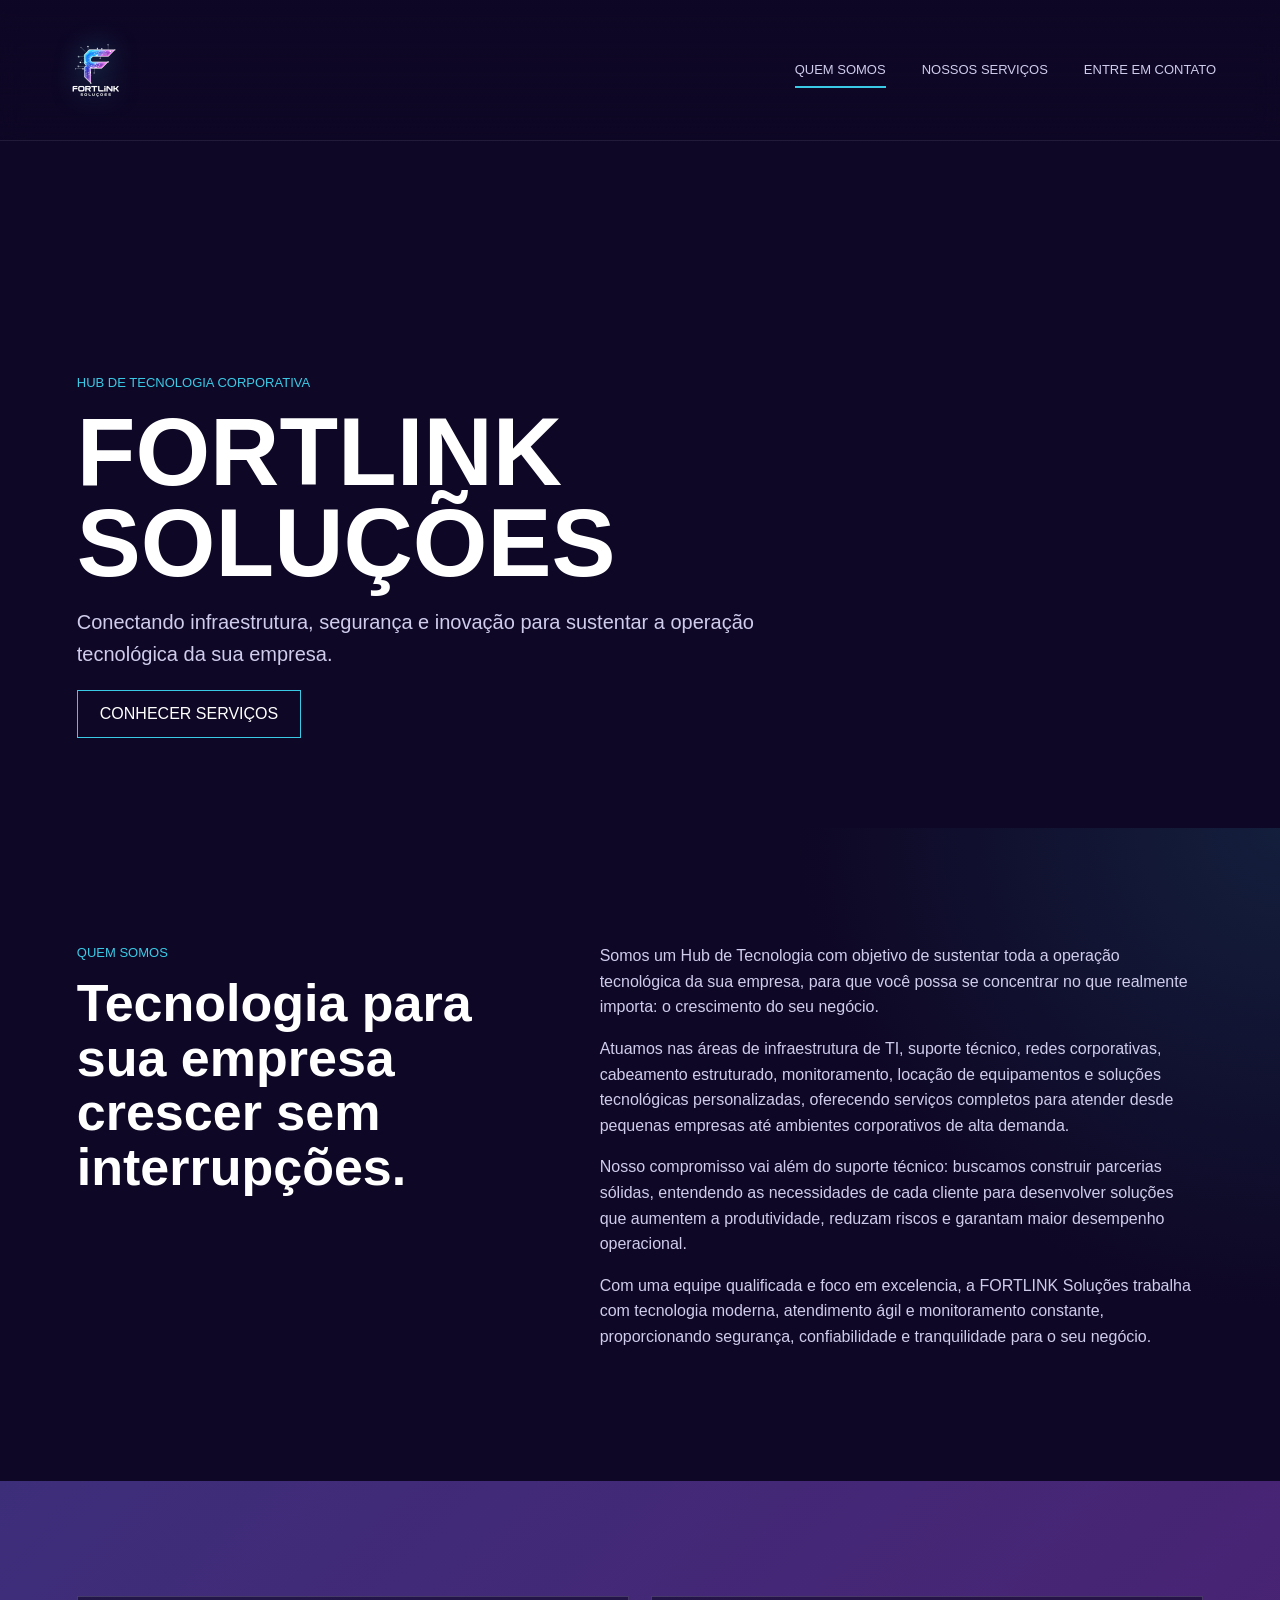
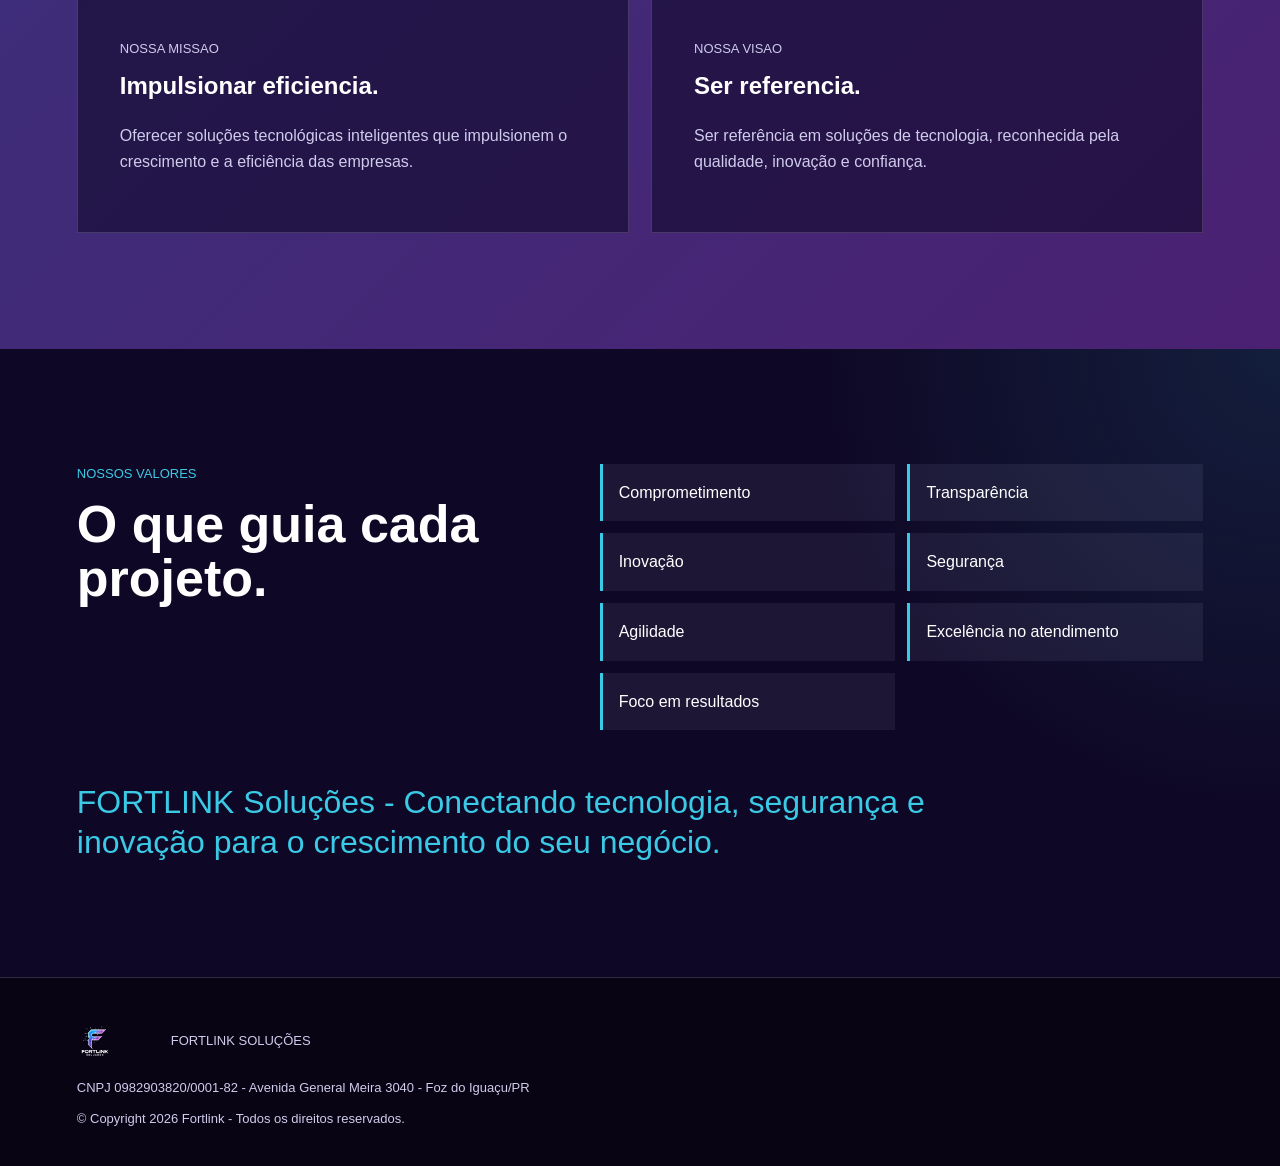
==== index.html @ 0dafc365 "Initial commit of FortLink project" ====
<!doctype html>
<html lang="pt-BR">
  <head>
    <meta charset="UTF-8" />
    <meta name="viewport" content="width=device-width, initial-scale=1.0" />
    <title>FortLink Soluções | Quem Somos</title>
    <link rel="preconnect" href="https://fonts.cdnfonts.com" />
    <link href="https://fonts.cdnfonts.com/css/eurostile" rel="stylesheet" />
    <link rel="stylesheet" href="styles.css" />
  </head>
  <body>
    <header class="site-header">
      <a class="brand" href="index.html" aria-label="FortLink Soluções">
        <img class="logo-image" src="assets/logo-fortlink.png" alt="FortLink Soluções" />
      </a>
      <button class="nav-toggle" type="button" aria-label="Abrir menu" aria-expanded="false">
        <span></span>
        <span></span>
        <span></span>
      </button>
      <nav class="main-nav" aria-label="Navegação principal">
        <a href="index.html" class="active">Quem somos</a>
        <a href="servicos.html">Nossos serviços</a>
        <a href="contato.html">Entre em contato</a>
      </nav>
    </header>

    <main>
      <section class="hero hero-about">
        <div class="hero-content">
            <p class="eyebrow">Hub de tecnologia corporativa</p>
          <h1>FortLink Soluções</h1>
          <p>
            Conectando infraestrutura, segurança e inovação para sustentar a
            operação tecnológica da sua empresa.
          </p>
          <a class="primary-link" href="servicos.html">Conhecer serviços</a>
        </div>
      </section>

      <section class="content-band">
        <div class="split-layout">
          <div>
            <p class="section-kicker">Quem somos</p>
            <h2>Tecnologia para sua empresa crescer sem interrupções.</h2>
          </div>
          <div class="copy-stack">
            <p>
              Somos um Hub de Tecnologia com objetivo de sustentar toda a
              operação tecnológica da sua empresa, para que você possa se
              concentrar no que realmente importa: o crescimento do seu negócio.
            </p>
            <p>
              Atuamos nas áreas de infraestrutura de TI, suporte técnico, redes
              corporativas, cabeamento estruturado, monitoramento, locação de
              equipamentos e soluções tecnológicas personalizadas, oferecendo
              serviços completos para atender desde pequenas empresas até
              ambientes corporativos de alta demanda.
            </p>
            <p>
              Nosso compromisso vai além do suporte técnico: buscamos construir
              parcerias sólidas, entendendo as necessidades de cada cliente para
              desenvolver soluções que aumentem a produtividade, reduzam riscos
              e garantam maior desempenho operacional.
            </p>
            <p>
              Com uma equipe qualificada e foco em excelencia, a FORTLINK
              Soluções trabalha com tecnologia moderna, atendimento ágil e
              monitoramento constante, proporcionando segurança, confiabilidade
              e tranquilidade para o seu negócio.
            </p>
          </div>
        </div>
      </section>

      <section class="content-band alt">
        <div class="mission-grid">
          <article>
            <p class="section-kicker">Nossa missao</p>
            <h3>Impulsionar eficiencia.</h3>
            <p>
              Oferecer soluções tecnológicas inteligentes que impulsionem o
              crescimento e a eficiência das empresas.
            </p>
          </article>
          <article>
            <p class="section-kicker">Nossa visao</p>
            <h3>Ser referencia.</h3>
            <p>
              Ser referência em soluções de tecnologia, reconhecida pela
              qualidade, inovação e confiança.
            </p>
          </article>
        </div>
      </section>

      <section class="content-band">
        <div class="values-wrap">
          <div>
            <p class="section-kicker">Nossos valores</p>
            <h2>O que guia cada projeto.</h2>
          </div>
          <ul class="values-list" aria-label="Valores FortLink">
            <li>Comprometimento</li>
            <li>Transparência</li>
            <li>Inovação</li>
            <li>Segurança</li>
            <li>Agilidade</li>
            <li>Excelência no atendimento</li>
            <li>Foco em resultados</li>
          </ul>
        </div>
        <p class="closing-line">
          FORTLINK Soluções - Conectando tecnologia, segurança e inovação para
          o crescimento do seu negócio.
        </p>
      </section>
    </main>

    <footer class="site-footer">
      <div class="footer-brand">
        <img class="footer-logo" src="assets/logo-fortlink.png" alt="FortLink Soluções" />
        <span>FortLink soluções</span>
      </div>
      <p>
        CNPJ 0982903820/0001-82 - Avenida General Meira 3040 - Foz do
        Iguaçu/PR
      </p>
      <p>© Copyright 2026 Fortlink - Todos os direitos reservados.</p>
    </footer>

    <script src="script.js"></script>
  </body>
</html>
---- styles.css ----
:root {
  --night: #0e0725;
  --blue: #465eba;
  --magenta: #a32fb8;
  --violet: #3a1e65;
  --cyan: #3bcae6;
  --mist: #cfccec;
  --white: #ffffff;
  --panel: rgba(14, 7, 37, 0.72);
  --line: rgba(207, 204, 236, 0.2);
}

* {
  box-sizing: border-box;
}

html {
  scroll-behavior: smooth;
}

body {
  margin: 0;
  min-height: 100vh;
  background: var(--night);
  color: var(--white);
  font-family: "Eurostile", "EuroStyle", Arial, sans-serif;
  line-height: 1.6;
}

a {
  color: inherit;
  text-decoration: none;
}

.site-header {
  position: fixed;
  z-index: 20;
  top: 0;
  left: 0;
  right: 0;
  display: flex;
  align-items: center;
  justify-content: space-between;
  min-height: 120px;
  padding: 22px clamp(20px, 5vw, 72px);
  background: linear-gradient(180deg, rgba(14, 7, 37, 0.92), rgba(14, 7, 37, 0.25));
  border-bottom: 1px solid rgba(207, 204, 236, 0.1);
  backdrop-filter: blur(12px);
}

.brand,
.footer-brand {
  display: inline-flex;
  align-items: center;
  gap: 12px;
  text-transform: uppercase;
  letter-spacing: 0;
}

.logo-image {
  display: block;
  width: clamp(240px, 24vw, 340px);
  height: 96px;
  object-fit: contain;
  object-position: left center;
  filter: drop-shadow(0 0 14px rgba(59, 202, 230, 0.35));
}

/* New prominent logo in hero (removed from navbar) */
.hero-logo {
  display: none;
}
.hero-logo img {
  width: clamp(120px, 18vw, 300px);
  height: auto;
  object-fit: contain;
  filter: drop-shadow(0 6px 24px rgba(0,0,0,0.5));
}

/* Hide any leftover navbar logo image to avoid duplicates */
.site-header .logo-image {
  display: block;
}

.footer-logo {
  display: block;
  width: 82px;
  height: 54px;
  object-fit: contain;
  object-position: left center;
}

.main-nav {
  display: flex;
  align-items: center;
  gap: clamp(16px, 3vw, 36px);
  text-transform: uppercase;
  font-size: 13px;
}

.main-nav a {
  position: relative;
  color: var(--mist);
}

.main-nav a::after {
  position: absolute;
  left: 0;
  bottom: -8px;
  width: 100%;
  height: 2px;
  content: "";
  transform: scaleX(0);
  transform-origin: left;
  background: var(--cyan);
  transition: transform 180ms ease;
}

.main-nav a:hover::after,
.main-nav a.active::after {
  transform: scaleX(1);
}

.nav-toggle {
  display: none;
  width: 44px;
  height: 44px;
  border: 1px solid var(--line);
  background: rgba(14, 7, 37, 0.4);
  color: var(--white);
}

.nav-toggle span {
  display: block;
  width: 20px;
  height: 2px;
  margin: 5px auto;
  background: var(--white);
}

.hero {
  position: relative;
  display: flex;
  min-height: 92vh;
  align-items: flex-end;
  padding: 120px clamp(20px, 6vw, 88px) 90px;
  overflow: hidden;
  background-position: center;
  background-size: cover;
}

.hero::before {
  position: absolute;
  inset: 0;
  content: "";
  background:
    linear-gradient(90deg, rgba(14, 7, 37, 0.9), rgba(14, 7, 37, 0.35)),
    linear-gradient(0deg, var(--night), rgba(14, 7, 37, 0) 45%);
}

.hero-about {
  background-image: url("https://images.unsplash.com/photo-1558494949-ef010cbdcc31?auto=format&fit=crop&w=1800&q=85");
}

.hero-services {
  background-image: url("https://images.unsplash.com/photo-1518709268805-4e9042af2176?auto=format&fit=crop&w=1800&q=85");
}

.hero-contact {
  background-image: url("https://images.unsplash.com/photo-1556761175-b413da4baf72?auto=format&fit=crop&w=1800&q=85");
}

.hero-content {
  position: relative;
  z-index: 1;
  max-width: 760px;
}

.eyebrow,
.section-kicker {
  margin: 0 0 12px;
  color: var(--cyan);
  text-transform: uppercase;
  font-size: 13px;
}

h1,
h2,
h3,
p {
  margin-top: 0;
}

h1 {
  margin-bottom: 18px;
  font-size: clamp(46px, 9vw, 96px);
  line-height: 0.95;
  text-transform: uppercase;
}

h2 {
  margin-bottom: 0;
  font-size: clamp(28px, 5vw, 52px);
  line-height: 1.05;
}

h3 {
  font-size: 24px;
  line-height: 1.15;
}

.hero p:not(.eyebrow) {
  max-width: 680px;
  color: var(--mist);
  font-size: clamp(16px, 2vw, 20px);
}

.primary-link,
.primary-button,
.whatsapp-button {
  display: inline-flex;
  min-height: 48px;
  align-items: center;
  justify-content: center;
  padding: 0 22px;
  border: 1px solid var(--cyan);
  background: transparent;
  color: var(--white);
  font: inherit;
  text-transform: uppercase;
  cursor: pointer;
  transition: background 180ms ease, color 180ms ease, transform 180ms ease;
}

.primary-link:hover,
.primary-button:hover,
.whatsapp-button:hover {
  transform: translateY(-2px);
  background: var(--cyan);
  color: var(--night);
}

.content-band {
  padding: clamp(64px, 9vw, 120px) clamp(20px, 6vw, 88px);
  background:
    radial-gradient(circle at top right, rgba(59, 202, 230, 0.12), transparent 34%),
    var(--night);
}

.content-band.alt {
  background:
    linear-gradient(135deg, rgba(70, 94, 186, 0.25), rgba(163, 47, 184, 0.16)),
    var(--violet);
}

.split-layout,
.values-wrap,
.contact-section {
  display: grid;
  grid-template-columns: minmax(260px, 0.85fr) minmax(300px, 1.15fr);
  gap: clamp(32px, 6vw, 84px);
  align-items: start;
}

.copy-stack p,
.mission-grid p,
.why-grid p,
.contact-aside p,
.service-detail {
  color: var(--mist);
}

.mission-grid,
.why-grid {
  display: grid;
  grid-template-columns: repeat(2, minmax(0, 1fr));
  gap: 22px;
}

.mission-grid article,
.why-grid article,
.service-card,
.contact-form,
.contact-aside {
  border: 1px solid var(--line);
  background: rgba(14, 7, 37, 0.56);
}

.mission-grid article,
.why-grid article {
  padding: clamp(24px, 4vw, 42px);
}

.values-list {
  display: grid;
  grid-template-columns: repeat(2, minmax(0, 1fr));
  gap: 12px;
  margin: 0;
  padding: 0;
  list-style: none;
}

.values-list li {
  padding: 16px;
  border-left: 3px solid var(--cyan);
  background: rgba(207, 204, 236, 0.08);
}

.closing-line {
  max-width: 920px;
  margin: 52px 0 0;
  color: var(--cyan);
  font-size: clamp(20px, 3vw, 32px);
  line-height: 1.25;
}

.section-heading {
  max-width: 780px;
  margin-bottom: 36px;
}

.services-grid {
  display: grid;
  grid-template-columns: repeat(3, minmax(0, 1fr));
  gap: 16px;
}

.service-card {
  min-height: 116px;
}

.service-trigger {
  display: flex;
  width: 100%;
  min-height: 116px;
  align-items: center;
  justify-content: space-between;
  gap: 18px;
  padding: 24px;
  border: 0;
  background: transparent;
  color: var(--white);
  font: inherit;
  text-align: left;
  cursor: pointer;
}

.plus {
  display: grid;
  flex: 0 0 34px;
  width: 34px;
  height: 34px;
  place-items: center;
  border: 1px solid var(--cyan);
  color: var(--cyan);
  font-size: 22px;
}

.service-detail {
  display: none;
  margin: 0;
  padding: 0 24px 24px;
}

.service-card.open {
  border-color: rgba(59, 202, 230, 0.8);
  background: rgba(58, 30, 101, 0.72);
}

.service-card.open .service-detail {
  display: block;
}

.service-card.open .plus {
  background: var(--cyan);
  color: var(--night);
}

.contact-form {
  padding: clamp(24px, 4vw, 42px);
}

.form-heading {
  margin-bottom: 28px;
}

.contact-form label {
  display: grid;
  gap: 8px;
  margin-bottom: 18px;
  color: var(--mist);
  text-transform: uppercase;
  font-size: 13px;
}

.contact-form input,
.contact-form textarea {
  width: 100%;
  border: 1px solid var(--line);
  background: rgba(207, 204, 236, 0.08);
  color: var(--white);
  font: 16px Arial, sans-serif;
  padding: 15px 16px;
  outline: none;
}

.contact-form input:focus,
.contact-form textarea:focus {
  border-color: var(--cyan);
}

.form-actions {
  display: flex;
  flex-wrap: wrap;
  gap: 14px;
  margin-top: 24px;
}

.whatsapp-button {
  border-color: var(--magenta);
}

.form-status {
  min-height: 24px;
  margin: 18px 0 0;
  color: var(--cyan);
}

.contact-aside {
  padding: clamp(24px, 4vw, 42px);
}

.contact-aside a {
  display: inline-block;
  margin-bottom: 24px;
  color: var(--cyan);
  font-size: clamp(20px, 3vw, 30px);
  overflow-wrap: anywhere;
}

.site-footer {
  display: grid;
  gap: 10px;
  padding: 36px clamp(20px, 6vw, 88px);
  border-top: 1px solid var(--line);
  background: #080414;
  color: var(--mist);
  font-size: 13px;
}

.site-footer p {
  margin: 0;
}

@media (max-width: 900px) {
  .nav-toggle {
    display: block;
  }

  .main-nav {
    position: absolute;
    top: 78px;
    left: 0;
    right: 0;
    display: none;
    flex-direction: column;
    align-items: flex-start;
    padding: 24px;
    background: rgba(14, 7, 37, 0.96);
  }

  .main-nav.open {
    display: flex;
  }

  .hero {
    min-height: 86vh;
  }

  .split-layout,
  .values-wrap,
  .contact-section,
  .mission-grid,
  .why-grid,
  .services-grid {
    grid-template-columns: 1fr;
  }
}

@media (max-width: 560px) {
  .site-header {
    padding-inline: 16px;
  }

  .logo-image {
    width: 118px;
    height: 42px;
  }

  .hero {
    padding-inline: 18px;
    padding-bottom: 64px;
  }

  .content-band {
    padding-inline: 18px;
  }

  .values-list {
    grid-template-columns: 1fr;
  }

  .form-actions a,
  .form-actions button {
    width: 100%;
  }
}
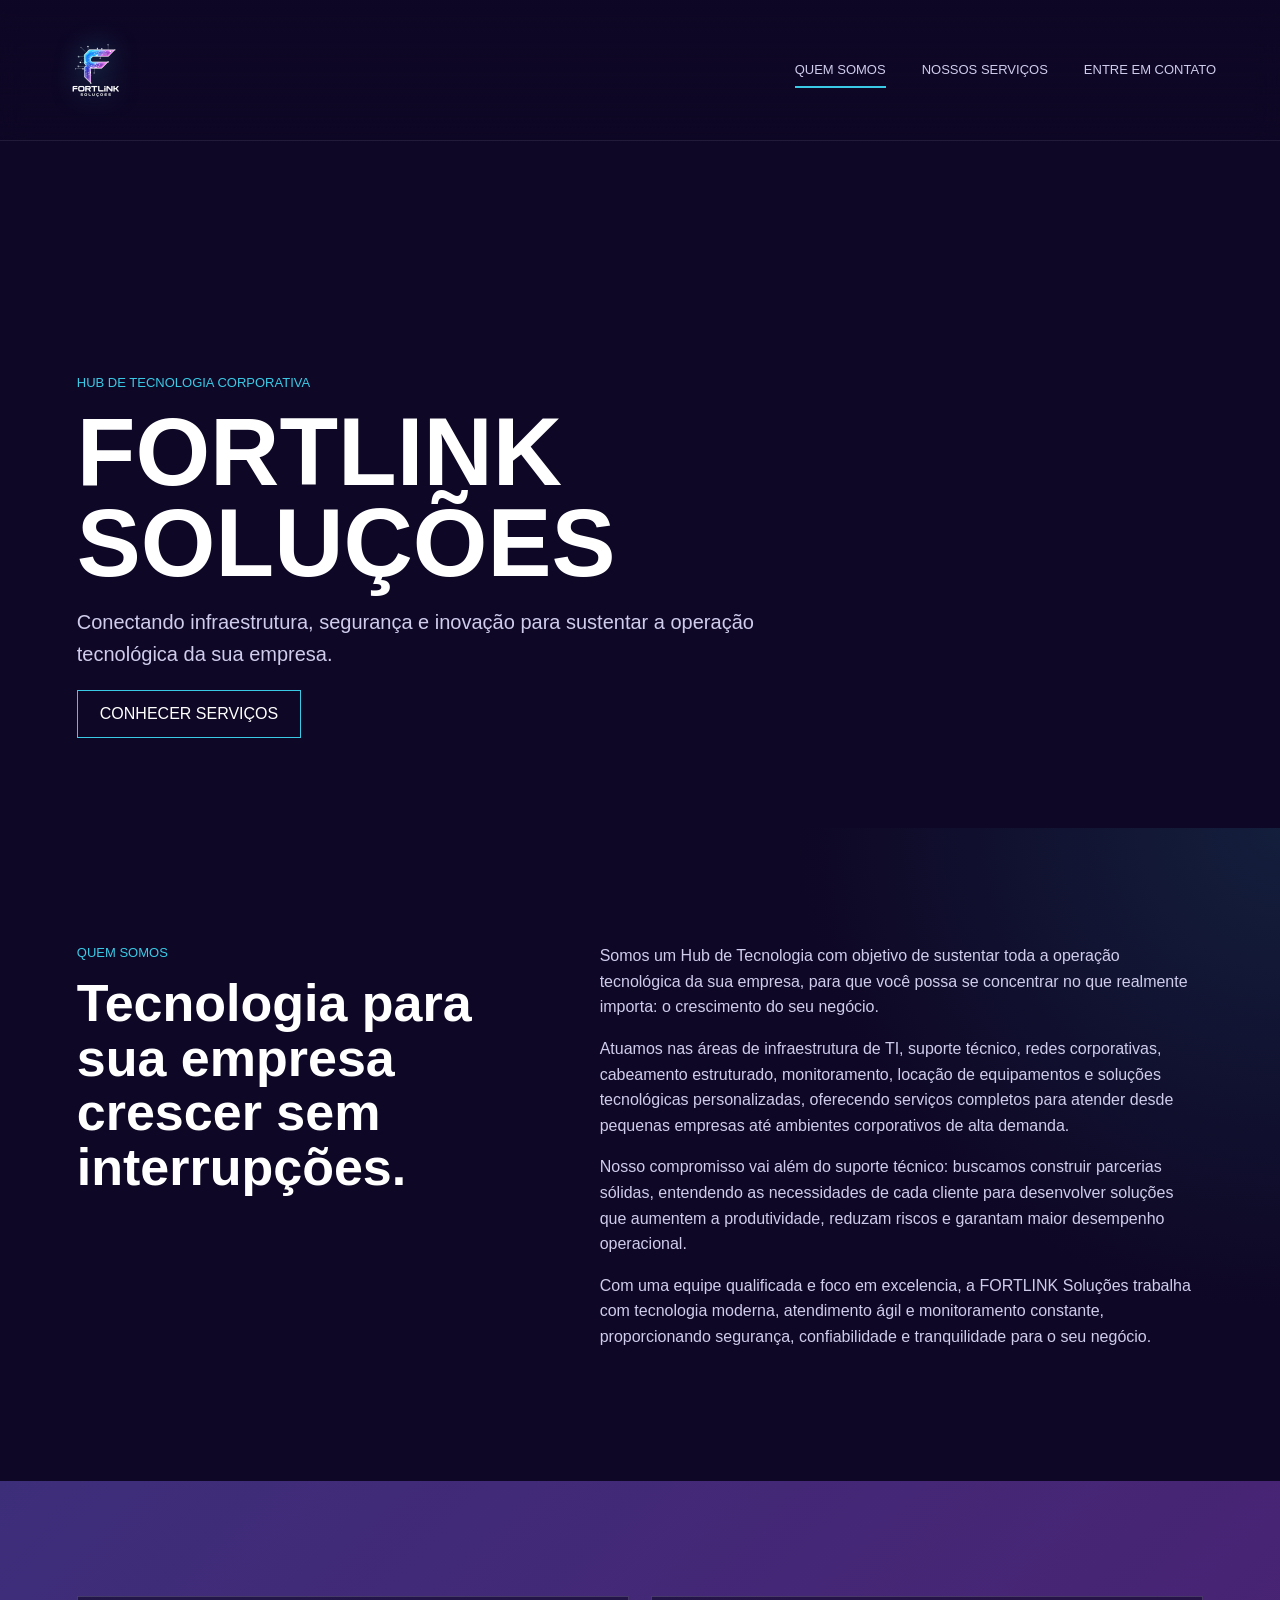
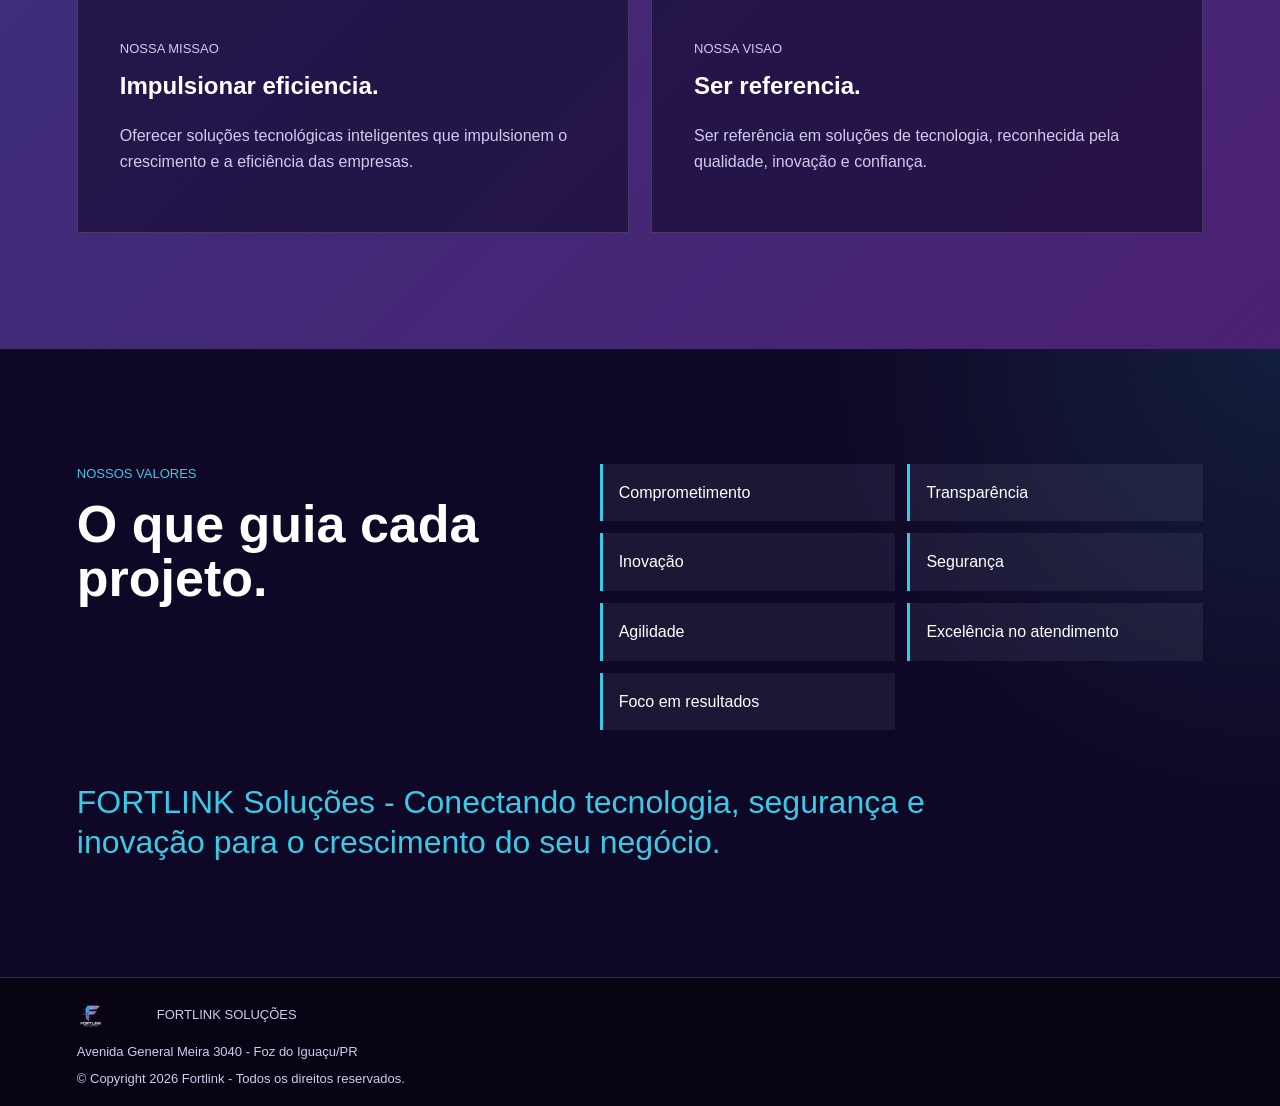
==== commit 2c55076c: "Atualiza footer do site" ====
--- a/index.html
+++ b/index.html
@@ -122,10 +122,7 @@
         <img class="footer-logo" src="assets/logo-fortlink.png" alt="FortLink Soluções" />
         <span>FortLink soluções</span>
       </div>
-      <p>
-        CNPJ 0982903820/0001-82 - Avenida General Meira 3040 - Foz do
-        Iguaçu/PR
-      </p>
+      <p>Avenida General Meira 3040 - Foz do Iguaçu/PR</p>
       <p>© Copyright 2026 Fortlink - Todos os direitos reservados.</p>
     </footer>
 
--- a/styles.css
+++ b/styles.css
@@ -84,8 +84,8 @@
 
 .footer-logo {
   display: block;
-  width: 82px;
-  height: 54px;
+  width: 68px;
+  height: 42px;
   object-fit: contain;
   object-position: left center;
 }
@@ -163,7 +163,7 @@
 }
 
 .hero-services {
-  background-image: url("https://images.unsplash.com/photo-1518709268805-4e9042af2176?auto=format&fit=crop&w=1800&q=85");
+  background-image: url("https://images.unsplash.com/photo-1517694712202-14dd9538aa97?auto=format&fit=crop&w=1800&q=85");
 }
 
 .hero-contact {
@@ -440,8 +440,8 @@
 
 .site-footer {
   display: grid;
-  gap: 10px;
-  padding: 36px clamp(20px, 6vw, 88px);
+  gap: 6px;
+  padding: 16px clamp(20px, 6vw, 88px);
   border-top: 1px solid var(--line);
   background: #080414;
   color: var(--mist);
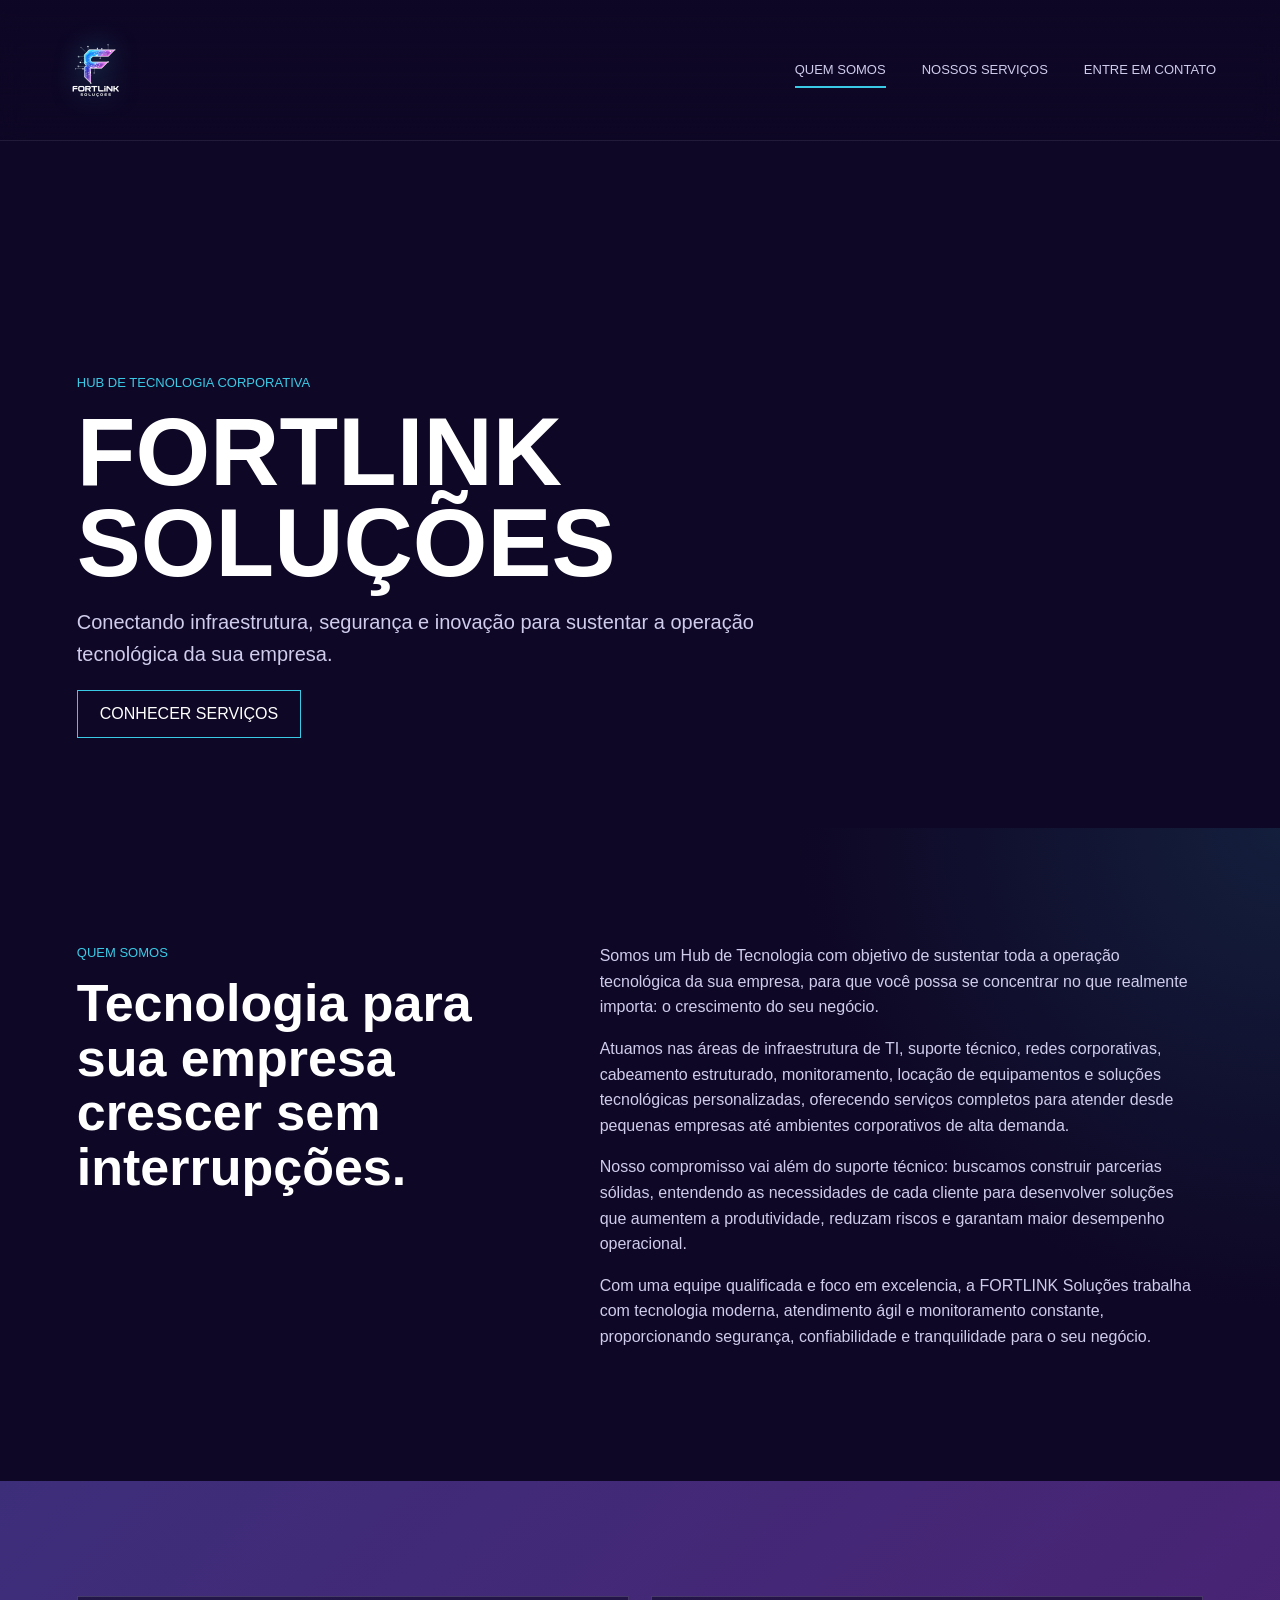
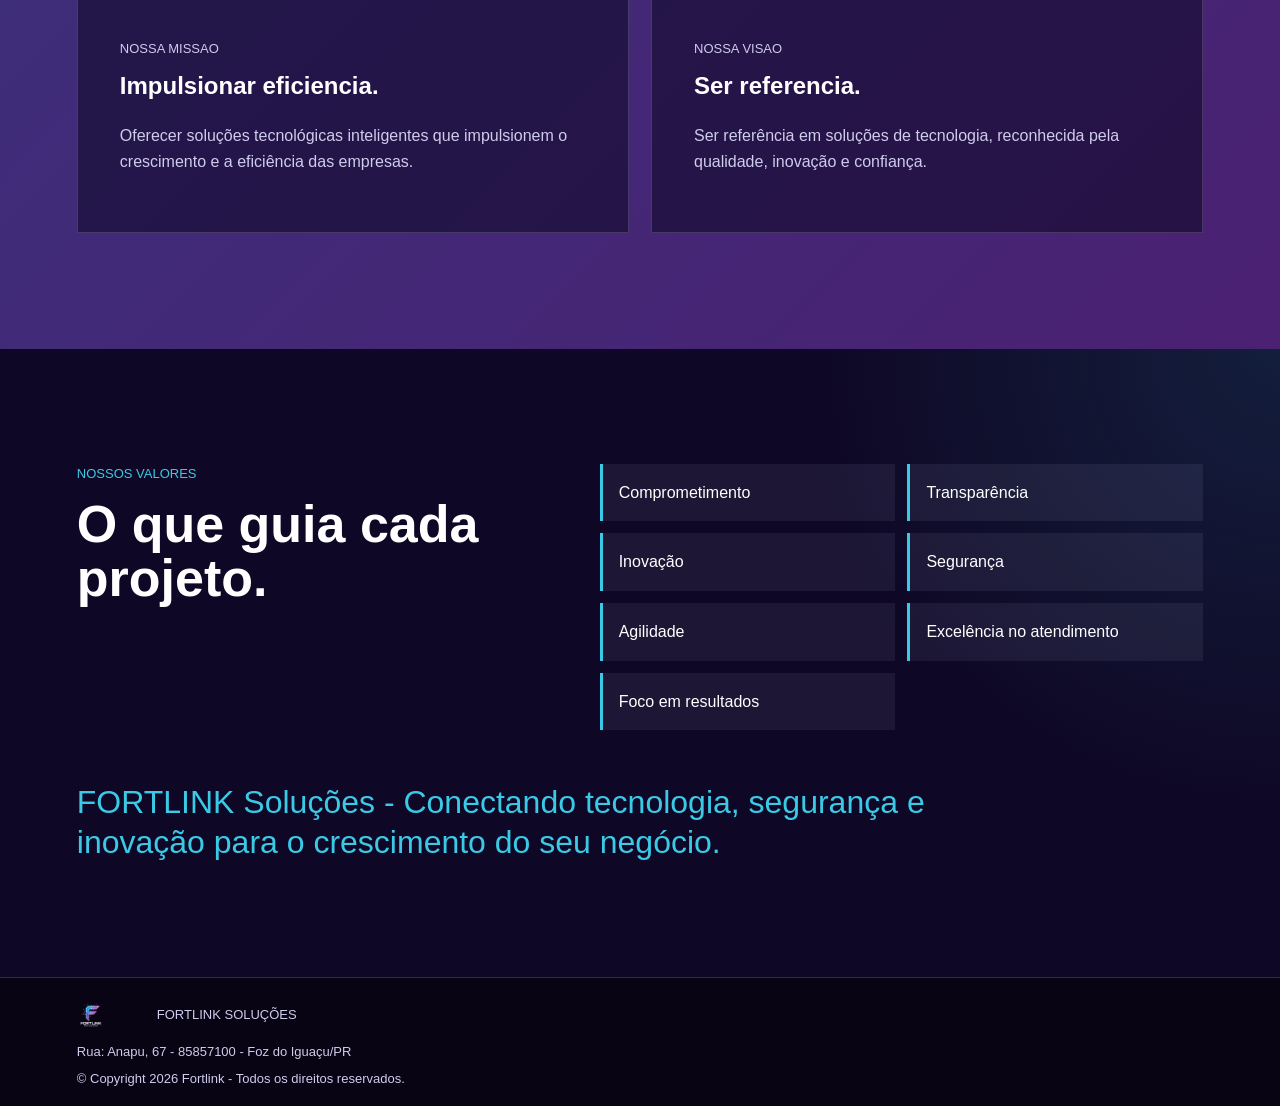
==== commit 4403a724: "Atualiza endereco" ====
--- a/index.html
+++ b/index.html
@@ -122,7 +122,7 @@
         <img class="footer-logo" src="assets/logo-fortlink.png" alt="FortLink Soluções" />
         <span>FortLink soluções</span>
       </div>
-      <p>Avenida General Meira 3040 - Foz do Iguaçu/PR</p>
+      <p>Rua: Anapu, 67 - 85857100 - Foz do Iguaçu/PR</p>
       <p>© Copyright 2026 Fortlink - Todos os direitos reservados.</p>
     </footer>
 
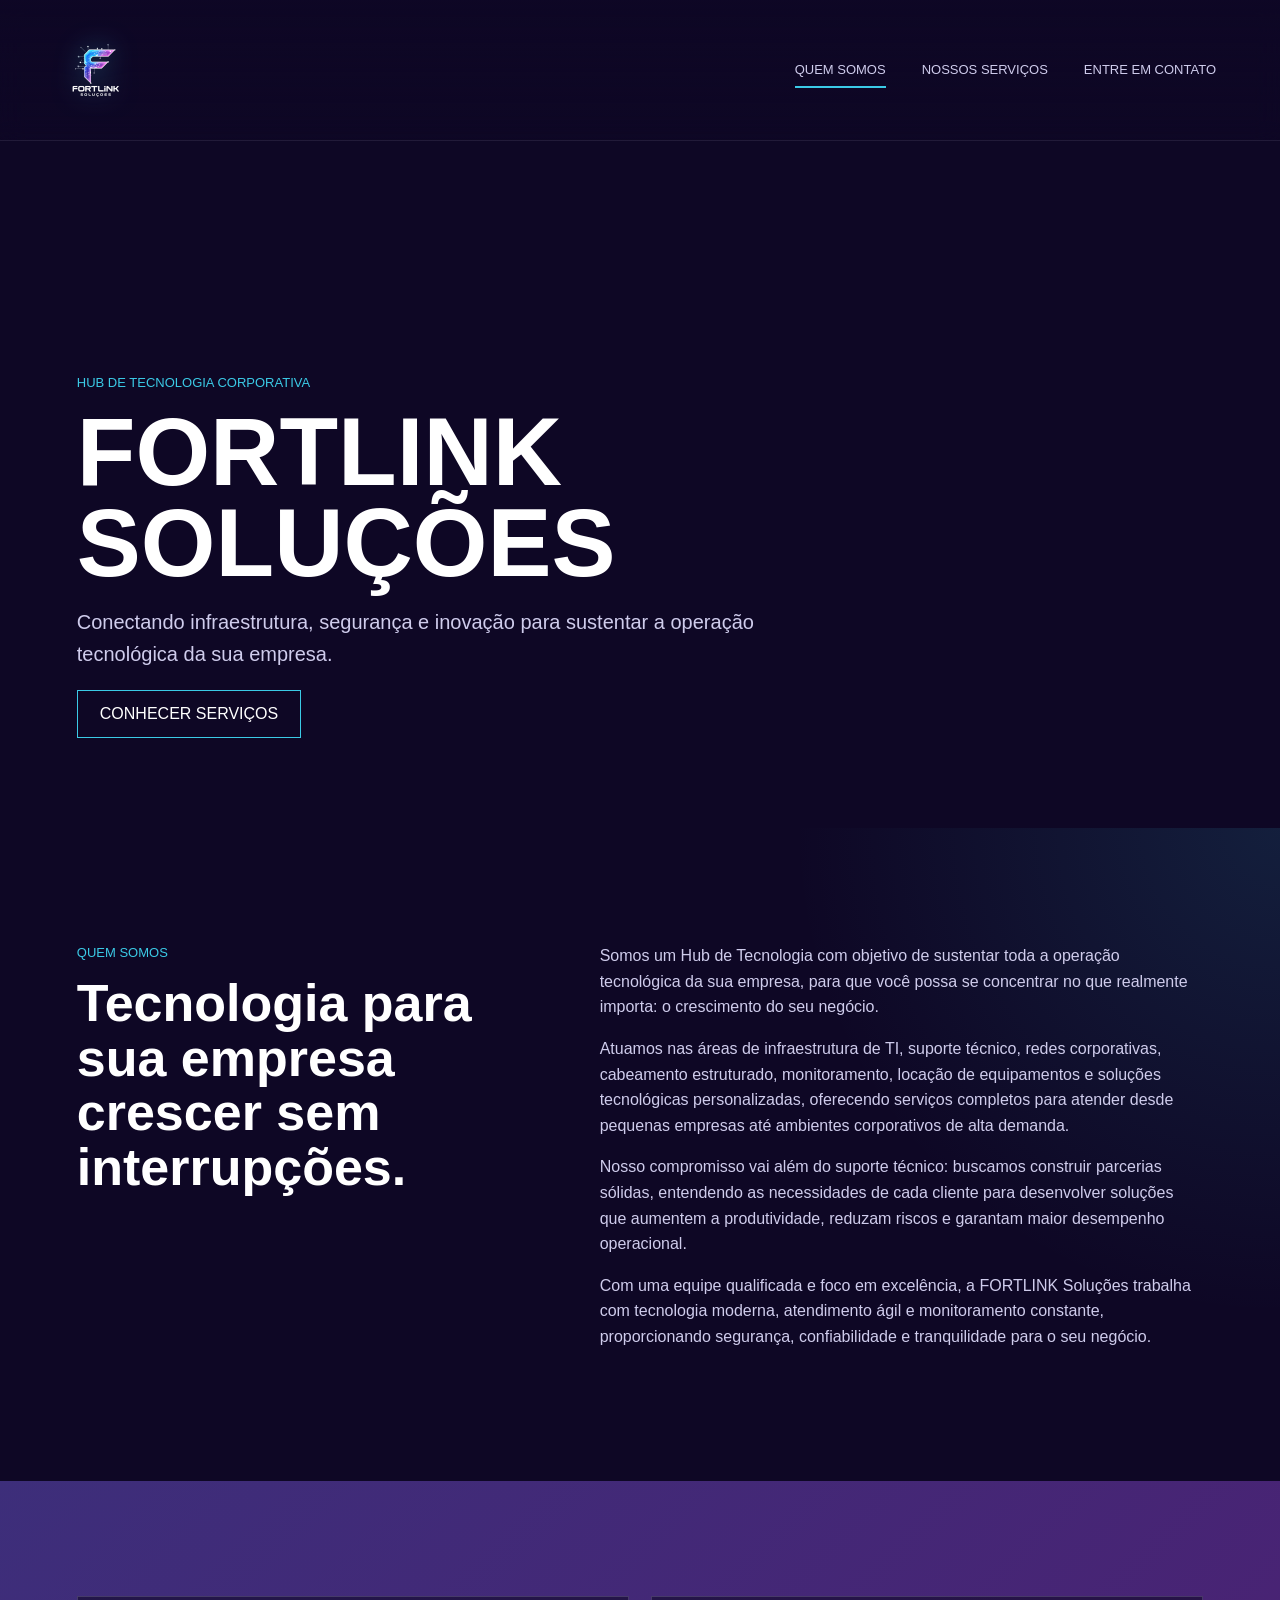
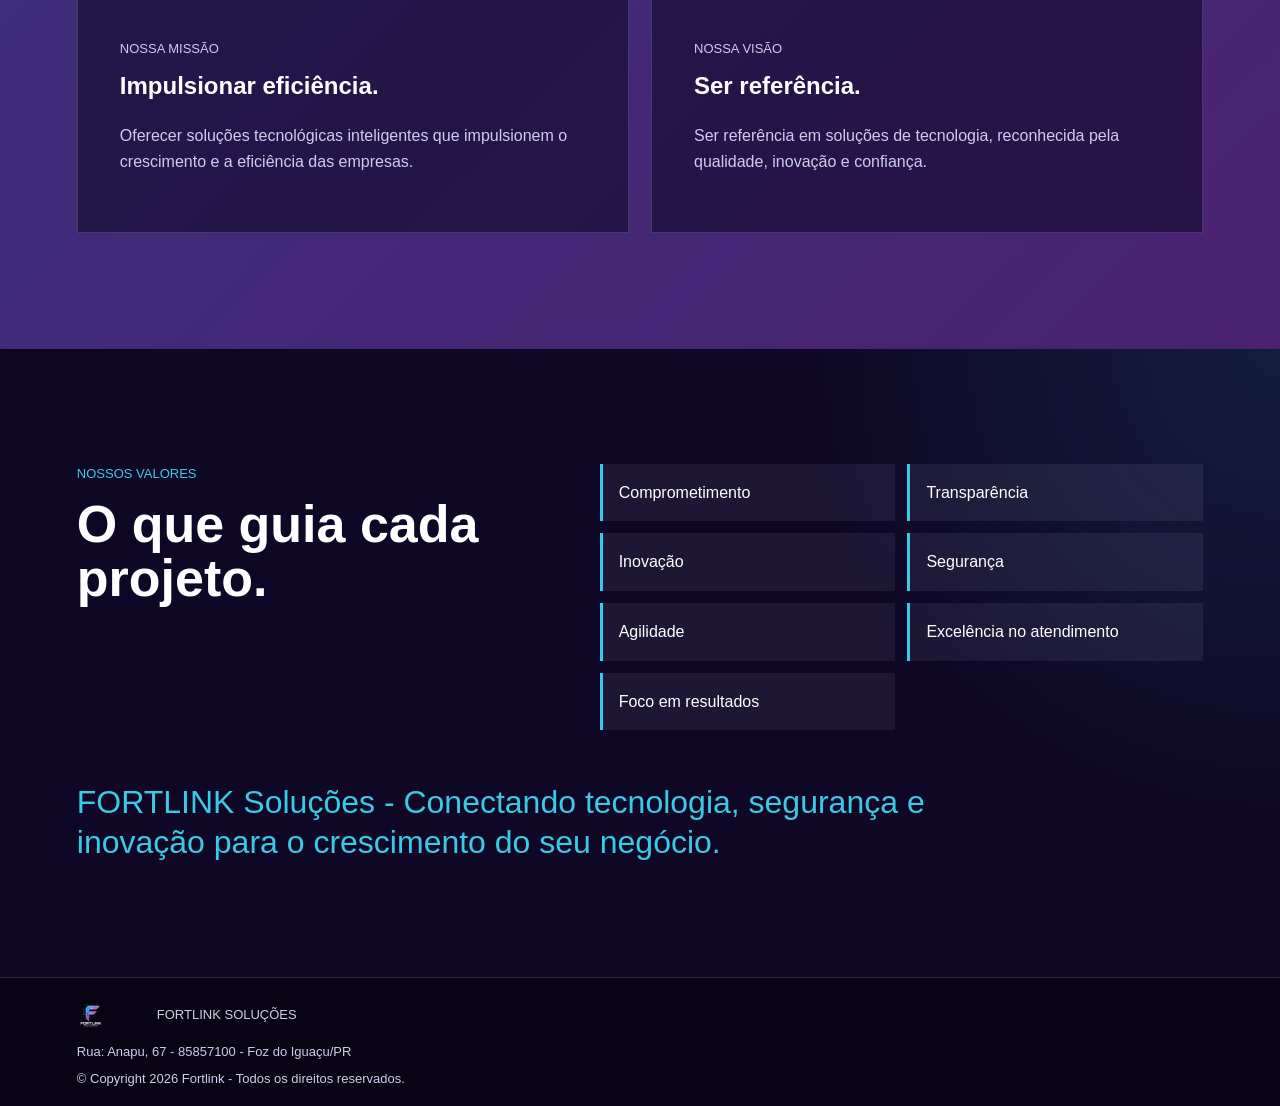
==== commit b29d1a88: "Correcao Gramatica" ====
--- a/index.html
+++ b/index.html
@@ -4,6 +4,7 @@
     <meta charset="UTF-8" />
     <meta name="viewport" content="width=device-width, initial-scale=1.0" />
     <title>FortLink Soluções | Quem Somos</title>
+      <link rel="icon" sizes="32x32" href="assets/favicon.png" type="image/png"/>
     <link rel="preconnect" href="https://fonts.cdnfonts.com" />
     <link href="https://fonts.cdnfonts.com/css/eurostile" rel="stylesheet" />
     <link rel="stylesheet" href="styles.css" />
@@ -64,7 +65,7 @@
               e garantam maior desempenho operacional.
             </p>
             <p>
-              Com uma equipe qualificada e foco em excelencia, a FORTLINK
+              Com uma equipe qualificada e foco em excelência, a FORTLINK
               Soluções trabalha com tecnologia moderna, atendimento ágil e
               monitoramento constante, proporcionando segurança, confiabilidade
               e tranquilidade para o seu negócio.
@@ -76,16 +77,16 @@
       <section class="content-band alt">
         <div class="mission-grid">
           <article>
-            <p class="section-kicker">Nossa missao</p>
-            <h3>Impulsionar eficiencia.</h3>
+            <p class="section-kicker">Nossa missão</p>
+            <h3>Impulsionar eficiência.</h3>
             <p>
               Oferecer soluções tecnológicas inteligentes que impulsionem o
               crescimento e a eficiência das empresas.
             </p>
           </article>
           <article>
-            <p class="section-kicker">Nossa visao</p>
-            <h3>Ser referencia.</h3>
+            <p class="section-kicker">Nossa visão</p>
+            <h3>Ser referência.</h3>
             <p>
               Ser referência em soluções de tecnologia, reconhecida pela
               qualidade, inovação e confiança.
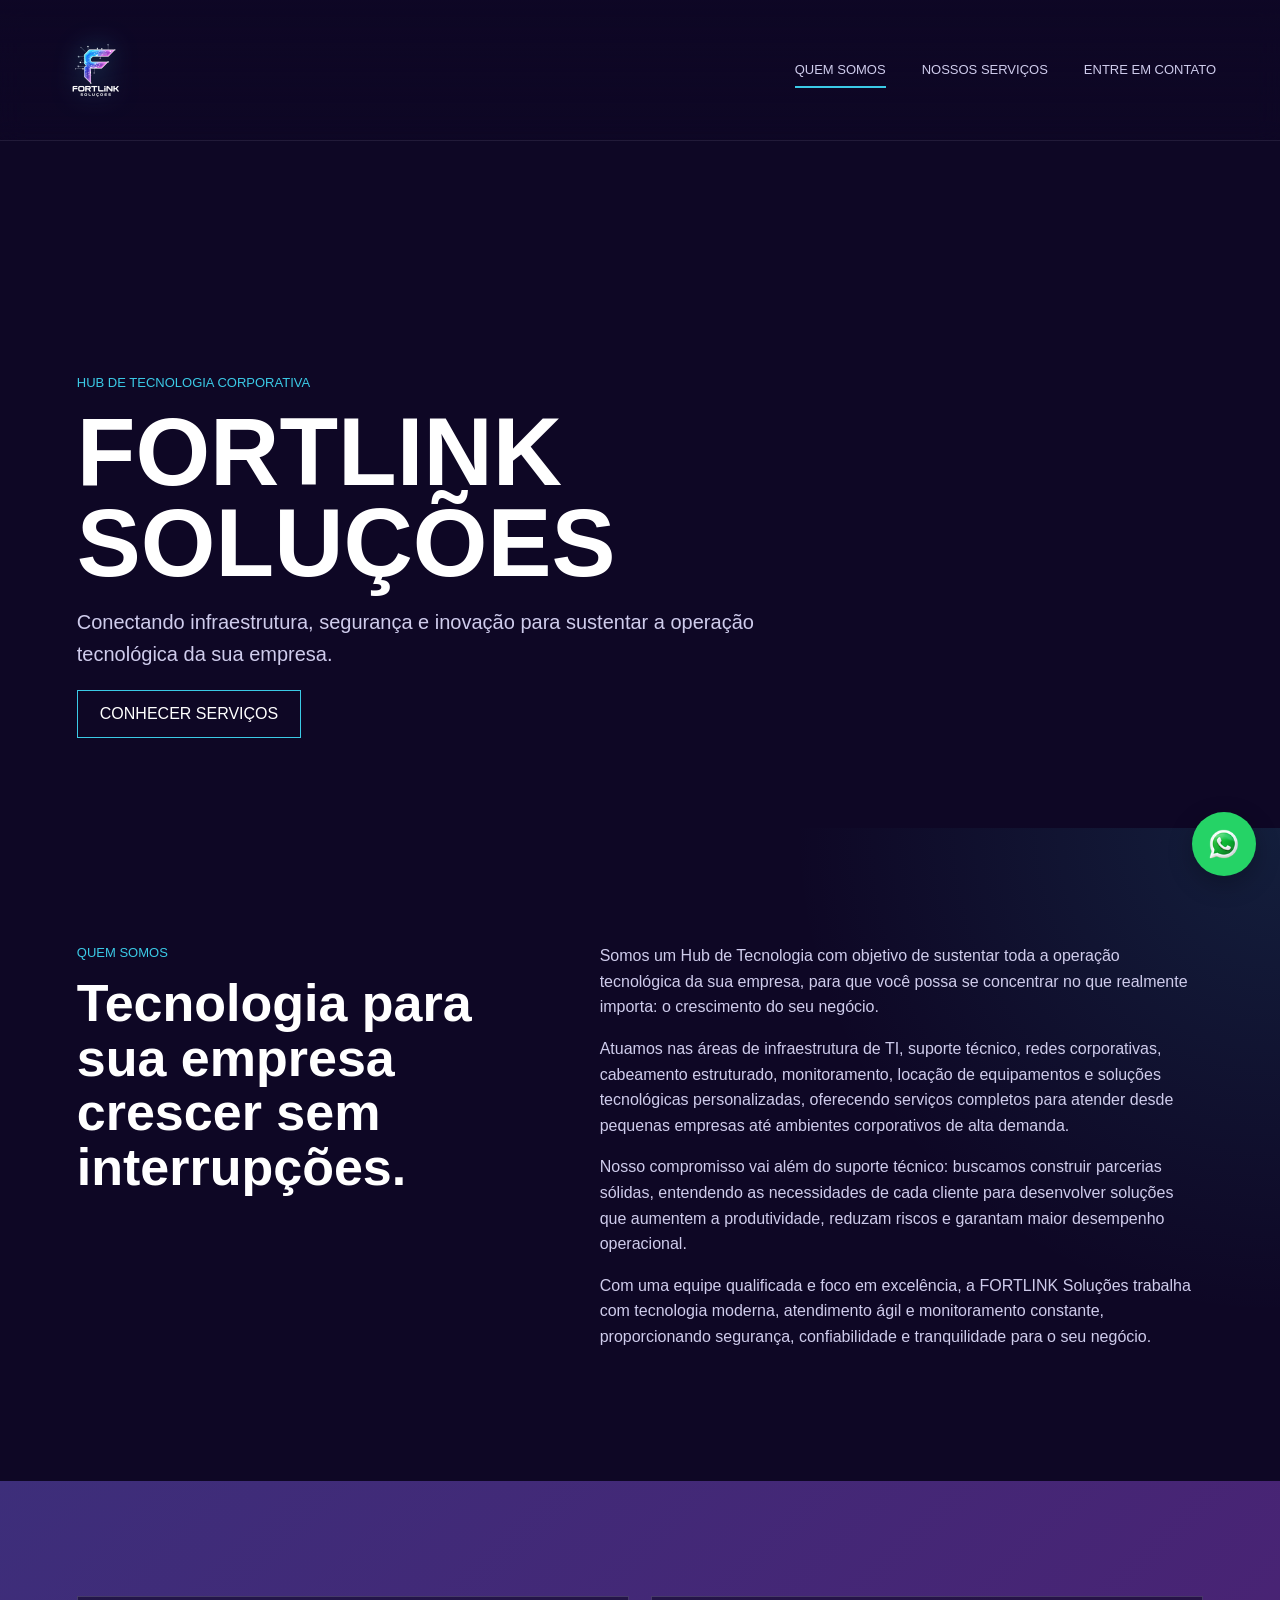
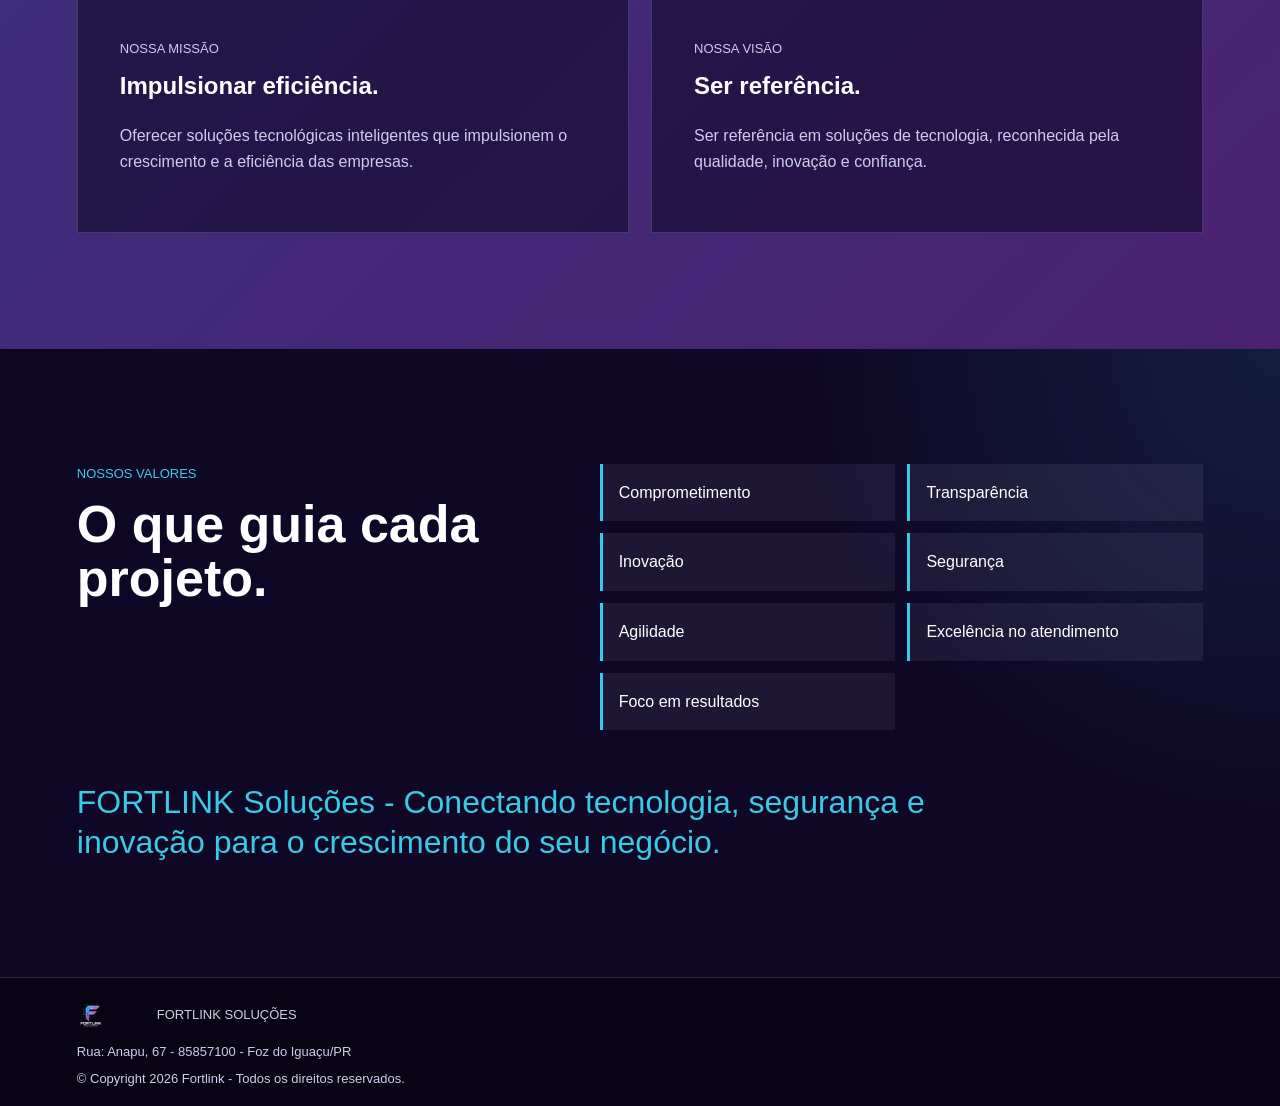
==== commit e1ee852d: "Whatsapp Flutuante" ====
--- a/index.html
+++ b/index.html
@@ -126,7 +126,14 @@
       <p>Rua: Anapu, 67 - 85857100 - Foz do Iguaçu/PR</p>
       <p>© Copyright 2026 Fortlink - Todos os direitos reservados.</p>
     </footer>
-
+   <a
+    href="https://wa.me/554574008279?text=Olá%20FortLink,%20gostaria%20de%20mais%20informações."
+    class="floating-whatsapp"
+    target="_blank"
+    rel="noopener noreferrer"
+  >
+    <img src="assets/whatsapp.png" alt="WhatsApp" />
+  </a>
     <script src="script.js"></script>
   </body>
 </html>
--- a/styles.css
+++ b/styles.css
@@ -515,3 +515,52 @@
     width: 100%;
   }
 }
+
+.floating-whatsapp {
+  position: fixed;
+  bottom: 24px;
+  right: 24px;
+  width: 64px;
+  height: 64px;
+  background: #25d366;
+  color: white;
+  border-radius: 50%;
+  display: flex;
+  align-items: center;
+  justify-content: center;
+  text-decoration: none;
+  box-shadow: 0 8px 24px rgba(0, 0, 0, 0.25);
+  z-index: 9999;
+  transition: transform 0.2s ease;
+
+  /* ANIMAÇÃO */
+  animation: pulse 2s infinite;
+}
+
+.floating-whatsapp:hover {
+  transform: scale(1.08);
+}
+
+.floating-whatsapp img {
+  width: 34px;
+  height: 34px;
+}
+
+/* EFEITO PULSANDO */
+
+@keyframes pulse {
+  0% {
+    transform: scale(1);
+    box-shadow: 0 0 0 0 rgba(37, 211, 102, 0.7);
+  }
+
+  70% {
+    transform: scale(1.08);
+    box-shadow: 0 0 0 18px rgba(37, 211, 102, 0);
+  }
+
+  100% {
+    transform: scale(1);
+    box-shadow: 0 0 0 0 rgba(37, 211, 102, 0);
+  }
+}
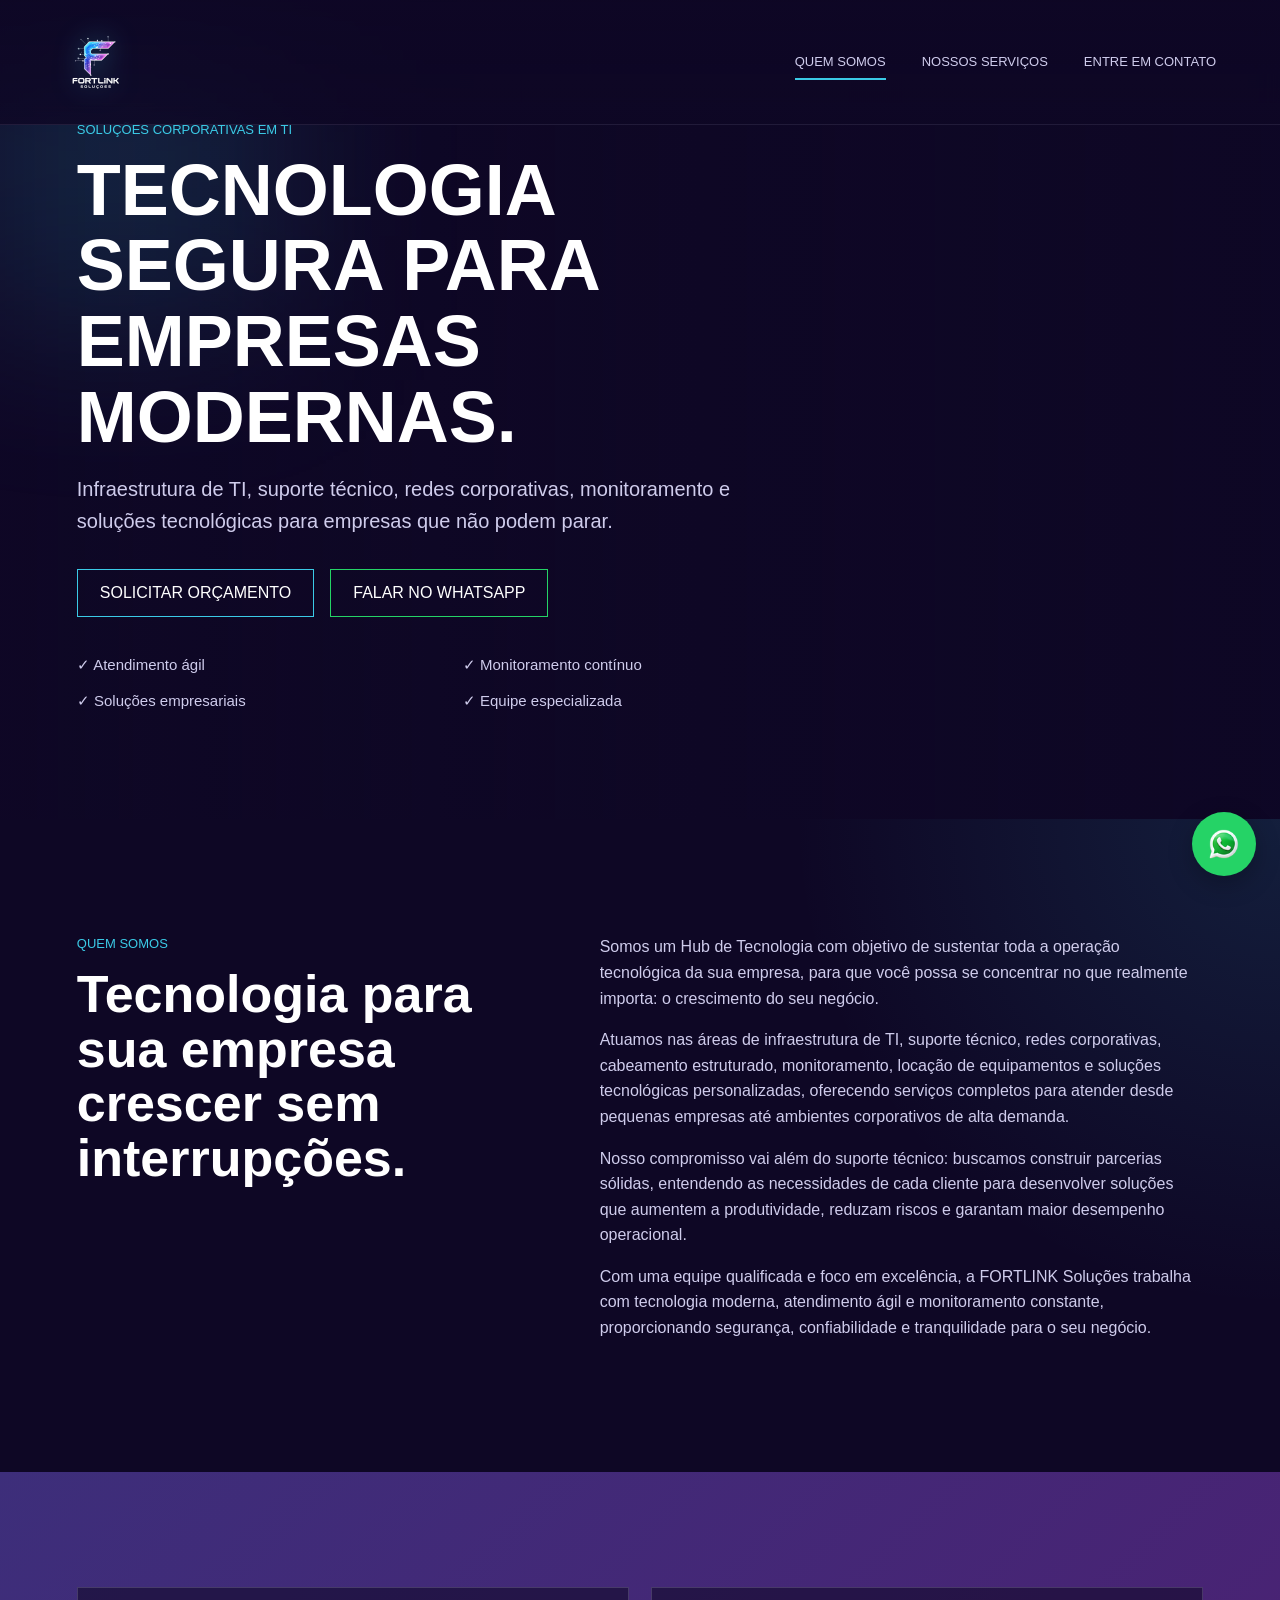
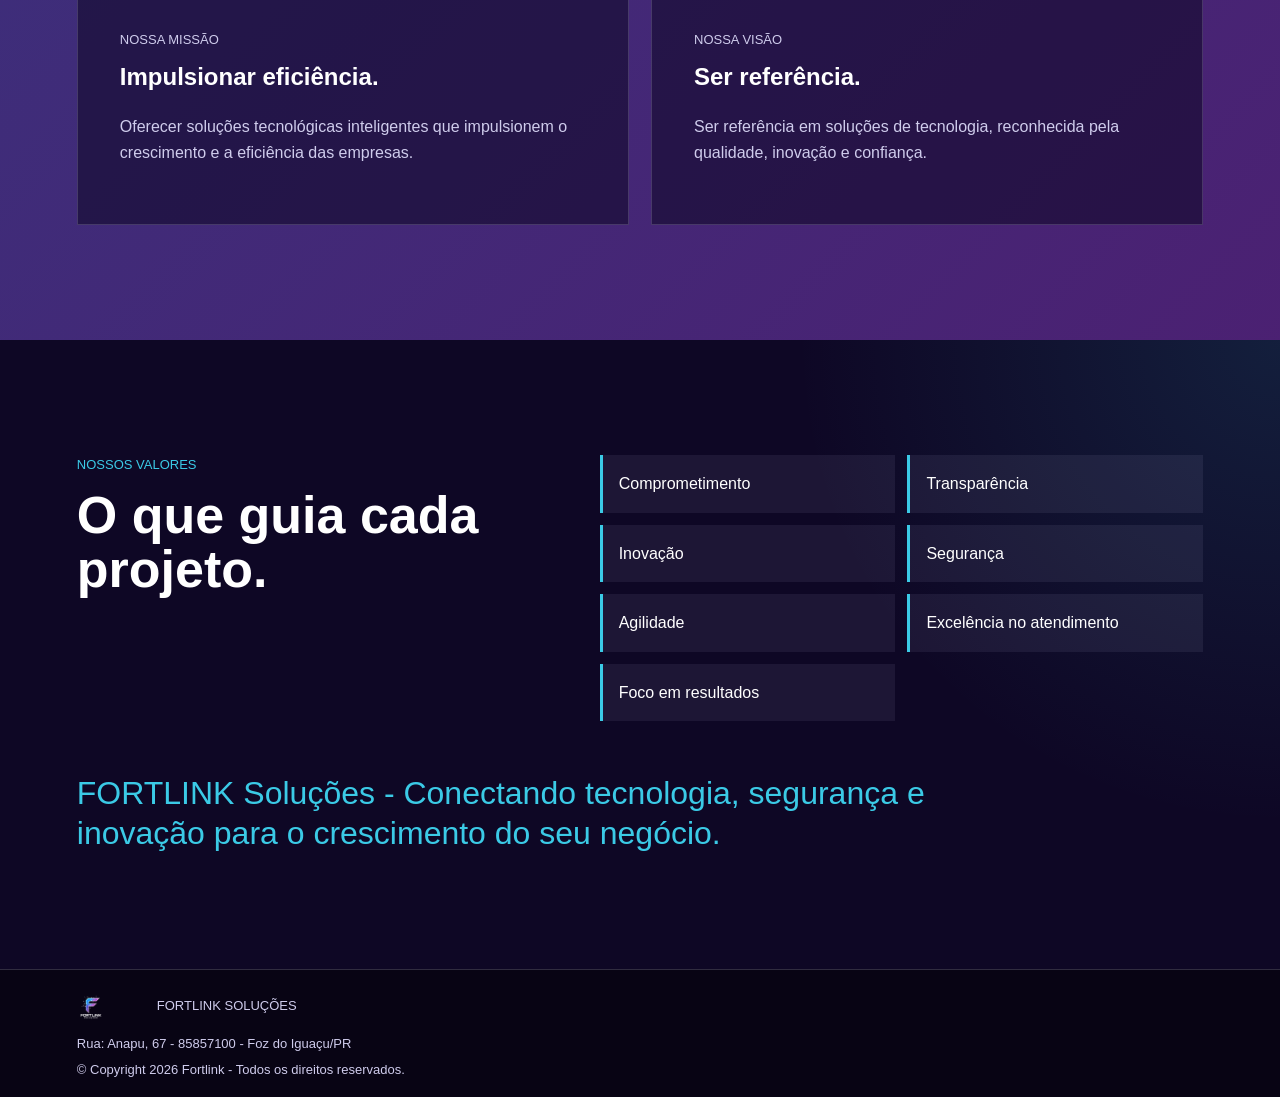
==== commit a4327049: "Edith grade services" ====
--- a/index.html
+++ b/index.html
@@ -1,5 +1,9 @@
 <!doctype html>
 <html lang="pt-BR">
+  <link
+    rel="stylesheet"
+    href="https://cdnjs.cloudflare.com/ajax/libs/font-awesome/6.5.1/css/all.min.css"
+  />
   <head>
     <meta charset="UTF-8" />
     <meta name="viewport" content="width=device-width, initial-scale=1.0" />
@@ -29,13 +33,40 @@
     <main>
       <section class="hero hero-about">
         <div class="hero-content">
-            <p class="eyebrow">Hub de tecnologia corporativa</p>
-          <h1>FortLink Soluções</h1>
+
+          <p class="eyebrow">SOLUÇÕES CORPORATIVAS EM TI</p>
+
+          <h1>
+            Tecnologia segura para empresas modernas.
+          </h1>
+
           <p>
-            Conectando infraestrutura, segurança e inovação para sustentar a
-            operação tecnológica da sua empresa.
+            Infraestrutura de TI, suporte técnico, redes corporativas,
+            monitoramento e soluções tecnológicas para empresas que não podem parar.
           </p>
-          <a class="primary-link" href="servicos.html">Conhecer serviços</a>
+
+          <div class="hero-actions">
+            <a class="primary-link" href="contato.html">
+              Solicitar orçamento
+            </a>
+
+            <a
+              class="secondary-link"
+              href="https://wa.me/554574008279?text=Olá%20FortLink,%20gostaria%20de%20mais%20informações."
+              target="_blank"
+              rel="noopener noreferrer"
+            >
+              Falar no WhatsApp
+            </a>
+          </div>
+
+          <ul class="hero-highlights">
+            <li>✓ Atendimento ágil</li>
+            <li>✓ Monitoramento contínuo</li>
+            <li>✓ Soluções empresariais</li>
+            <li>✓ Equipe especializada</li>
+          </ul>
+
         </div>
       </section>
 
--- a/styles.css
+++ b/styles.css
@@ -41,9 +41,9 @@
   display: flex;
   align-items: center;
   justify-content: space-between;
-  min-height: 120px;
-  padding: 22px clamp(20px, 5vw, 72px);
-  background: linear-gradient(180deg, rgba(14, 7, 37, 0.92), rgba(14, 7, 37, 0.25));
+  min-height: 92px;
+  padding: 14px clamp(20px, 5vw, 72px);
+  background: linear-gradient(180deg, rgba(14, 7, 37, 0.92), rgba(14, 7, 37, 0.82));
   border-bottom: 1px solid rgba(207, 204, 236, 0.1);
   backdrop-filter: blur(12px);
 }
@@ -59,7 +59,7 @@
 
 .logo-image {
   display: block;
-  width: clamp(240px, 24vw, 340px);
+  width: clamp(180px, 18vw, 260px);
   height: 96px;
   object-fit: contain;
   object-position: left center;
@@ -141,21 +141,36 @@
 .hero {
   position: relative;
   display: flex;
-  min-height: 92vh;
+  min-height: 82vh;
   align-items: flex-end;
   padding: 120px clamp(20px, 6vw, 88px) 90px;
   overflow: hidden;
   background-position: center;
   background-size: cover;
+
+  transition: background-position 1s ease;
+
+  animation: heroBackground 14s ease-in-out infinite;
 }
 
 .hero::before {
   position: absolute;
   inset: 0;
   content: "";
+
   background:
-    linear-gradient(90deg, rgba(14, 7, 37, 0.9), rgba(14, 7, 37, 0.35)),
-    linear-gradient(0deg, var(--night), rgba(14, 7, 37, 0) 45%);
+    linear-gradient(
+      90deg,
+      rgba(14, 7, 37, 0.82),
+      rgba(14, 7, 37, 0.45),
+      rgba(14, 7, 37, 0.25)
+    ),
+
+    linear-gradient(
+      0deg,
+      var(--night),
+      rgba(14, 7, 37, 0) 45%
+    );
 }
 
 .hero-about {
@@ -193,9 +208,13 @@
 
 h1 {
   margin-bottom: 18px;
-  font-size: clamp(46px, 9vw, 96px);
-  line-height: 0.95;
+  font-size: clamp(38px, 6vw, 72px);
+  line-height: 1.05;
   text-transform: uppercase;
+}
+
+.hero-content h1 {
+  max-width: 900px;
 }
 
 h2 {
@@ -321,59 +340,99 @@
 
 .services-grid {
   display: grid;
-  grid-template-columns: repeat(3, minmax(0, 1fr));
-  gap: 16px;
+  grid-template-columns: repeat(auto-fit, minmax(280px, 1fr));
+  gap: 24px;
 }
 
 .service-card {
-  min-height: 116px;
-}
-
-.service-trigger {
+  position: relative;
+
+  padding: 32px;
+
+  border-radius: 24px;
+
+  border: 1px solid rgba(59, 202, 230, 0.15);
+
+  background: rgba(255, 255, 255, 0.03);
+
+  backdrop-filter: blur(12px);
+
+  transition:
+    transform 0.25s ease,
+    border-color 0.25s ease,
+    box-shadow 0.25s ease;
+
+  overflow: hidden;
+}
+
+.service-card::before {
+  content: "";
+
+  position: absolute;
+  inset: 0;
+
+  background:
+    linear-gradient(
+      135deg,
+      rgba(59, 202, 230, 0.08),
+      transparent 60%
+    );
+
+  pointer-events: none;
+}
+
+.service-icon {
   display: flex;
-  width: 100%;
-  min-height: 116px;
   align-items: center;
-  justify-content: space-between;
-  gap: 18px;
-  padding: 24px;
-  border: 0;
-  background: transparent;
-  color: var(--white);
-  font: inherit;
-  text-align: left;
-  cursor: pointer;
-}
-
-.plus {
-  display: grid;
-  flex: 0 0 34px;
-  width: 34px;
-  height: 34px;
-  place-items: center;
-  border: 1px solid var(--cyan);
-  color: var(--cyan);
-  font-size: 22px;
-}
-
-.service-detail {
-  display: none;
-  margin: 0;
-  padding: 0 24px 24px;
-}
-
-.service-card.open {
-  border-color: rgba(59, 202, 230, 0.8);
-  background: rgba(58, 30, 101, 0.72);
-}
-
-.service-card.open .service-detail {
-  display: block;
-}
-
-.service-card.open .plus {
-  background: var(--cyan);
-  color: var(--night);
+  justify-content: center;
+
+  width: 64px;
+  height: 64px;
+
+  margin-bottom: 24px;
+
+  border-radius: 18px;
+
+  background:
+    linear-gradient(
+      135deg,
+      rgba(59, 202, 230, 0.18),
+      rgba(163, 47, 184, 0.18)
+    );
+
+  font-size: 30px;
+}
+
+.service-icon {
+  transition:
+    transform 0.3s ease,
+    background 0.3s ease;
+}
+
+.service-card:hover .service-icon {
+  transform: rotate(-6deg) scale(1.08);
+}
+
+.service-card:hover {
+  transform: translateY(-6px);
+
+  border-color: rgba(59, 202, 230, 0.5);
+
+  box-shadow:
+    0 0 18px rgba(59, 202, 230, 0.15),
+    0 12px 40px rgba(59, 202, 230, 0.12);
+}
+
+.service-card h3 {
+  margin-bottom: 16px;
+
+  font-size: 24px;
+}
+
+.service-card p {
+  color: var(--mist);
+
+  line-height: 1.7;
 }
 
 .contact-form {
@@ -564,3 +623,116 @@
     box-shadow: 0 0 0 0 rgba(37, 211, 102, 0);
   }
 }
+
+.floating-whatsapp {
+  font-size: 0;
+}
+
+.hero-actions {
+  display: flex;
+  flex-wrap: wrap;
+  gap: 16px;
+  margin-top: 32px;
+}
+
+.secondary-link {
+  display: inline-flex;
+  min-height: 48px;
+  align-items: center;
+  justify-content: center;
+  padding: 0 22px;
+  border: 1px solid #25d366;
+  color: white;
+  text-transform: uppercase;
+  transition: all 0.2s ease;
+}
+
+.secondary-link:hover {
+  background: #25d366;
+  color: var(--night);
+  transform: translateY(-2px);
+}
+
+.hero-highlights {
+  display: grid;
+  grid-template-columns: repeat(2, minmax(0, 1fr));
+  gap: 12px;
+  margin-top: 36px;
+  padding: 0;
+  list-style: none;
+}
+
+.hero-highlights li {
+  color: var(--mist);
+  font-size: 15px;
+}
+
+@media (max-width: 560px) {
+  .hero-actions {
+    flex-direction: column;
+  }
+
+  .hero-highlights {
+    grid-template-columns: 1fr;
+  }
+
+  .hero-actions a {
+    width: 100%;
+  }
+}
+.hero-content {
+  position: relative;
+  z-index: 2;
+
+  animation: heroFade 1s ease;
+}
+
+@keyframes heroFade {
+  from {
+    opacity: 0;
+    transform: translateY(40px);
+  }
+
+  to {
+    opacity: 1;
+    transform: translateY(0);
+  }
+}
+
+.hero-content::before {
+  content: "";
+
+  position: absolute;
+
+  top: -120px;
+  left: -120px;
+
+  width: 320px;
+  height: 320px;
+
+  background: rgba(59, 202, 230, 0.14);
+
+  filter: blur(90px);
+
+  z-index: -1;
+
+  animation: pulseGlow 6s ease-in-out infinite;
+}
+
+@keyframes pulseGlow {
+  0% {
+    transform: scale(1);
+    opacity: 0.5;
+  }
+
+  50% {
+    transform: scale(1.15);
+    opacity: 0.8;
+  }
+
+  100% {
+    transform: scale(1);
+    opacity: 0.5;
+  }
+}
+
